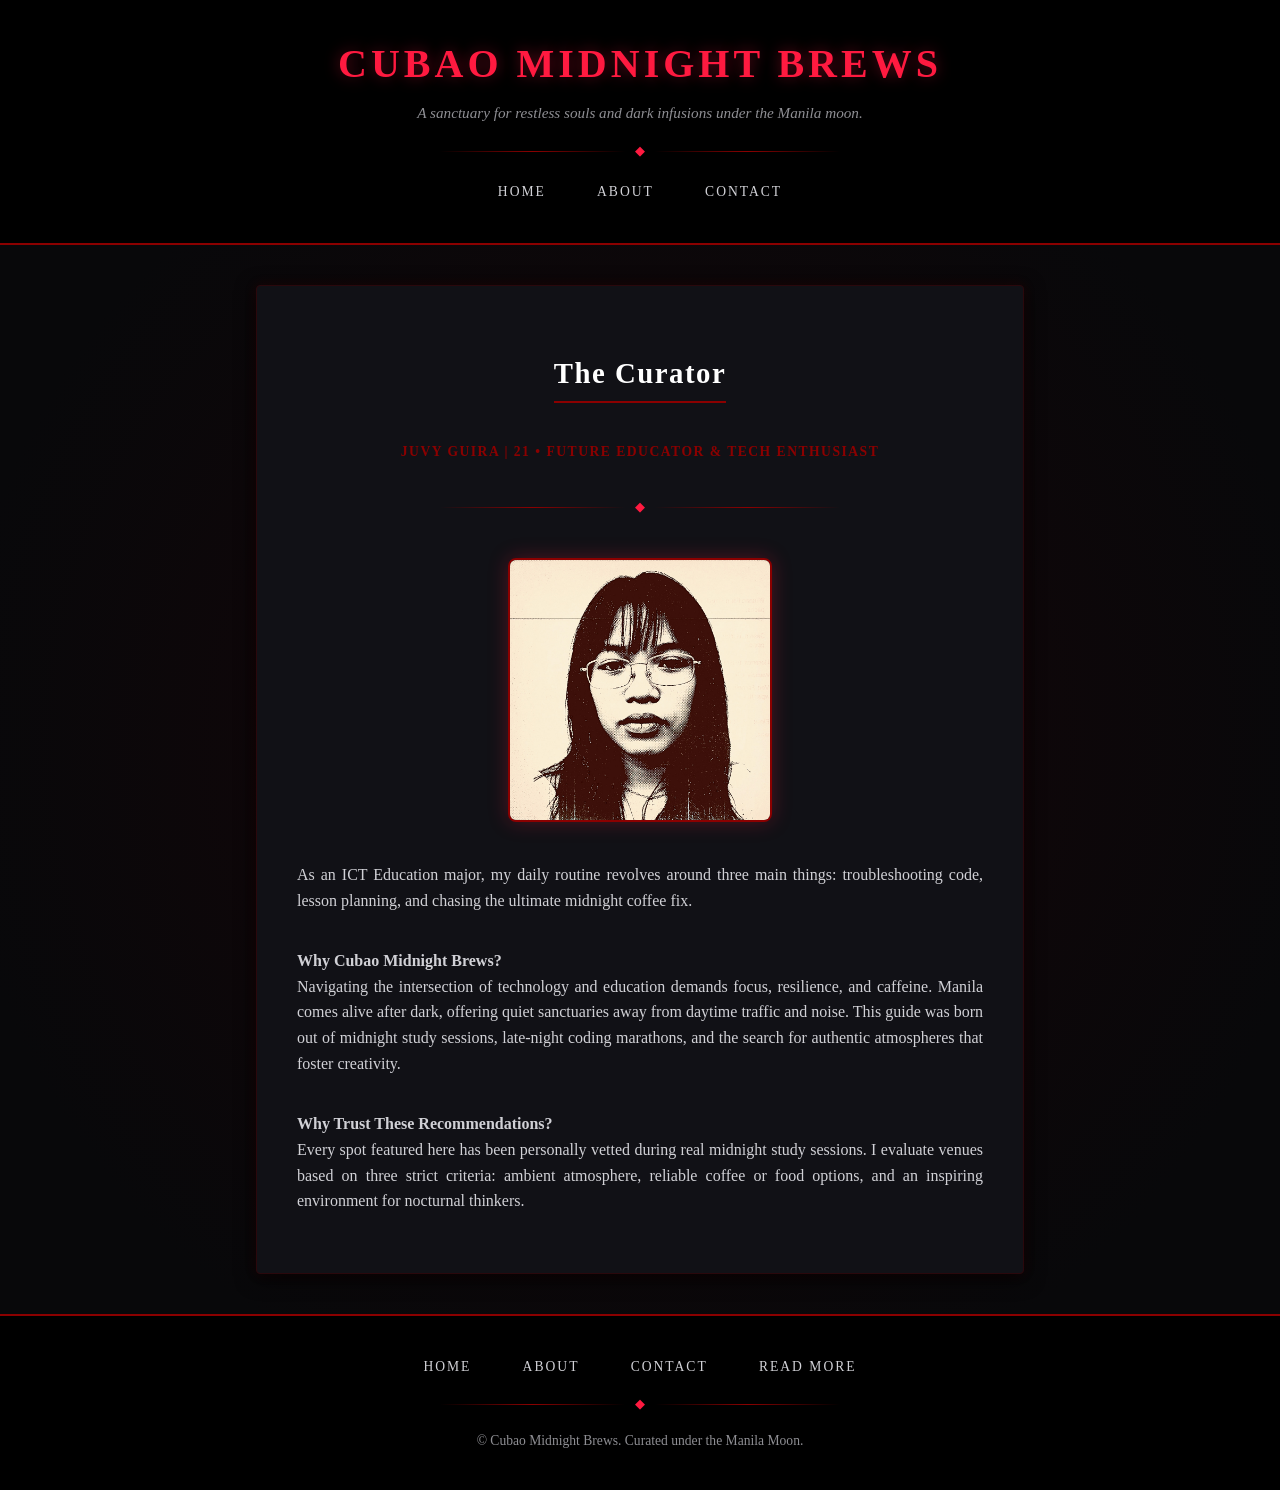
==== about.html @ 868a0814 "i added a about page, contact page, and a read more link to the index page. I also added a new image" ====
<style> /* style */
    :root {
      --bg-color: #08080a;
      --card-bg: #111116;
      --text-main: #d1d1d6;
      --text-muted: #8e8e93;
      --accent-crimson: #8b0000;
      --accent-glow: #ff1a40;
      --border-color: #2a080c;
    }

    body {
      background-color: var(--bg-color);
      background-image: radial-gradient(circle at center, #150508 0%, #08080a 70%);
      color: var(--text-main);
      font-family: 'Georgia', serif;
      margin: 0;
      padding: 0;
      display: flex;
      flex-direction: column;
      align-items: center;
      min-height: 100vh;
      line-height: 1.6;
    }

    /* header & navigation */
    header {
      width: 100%;
      background: #000000;
      border-bottom: 2px solid var(--accent-crimson);
      padding: 2rem 1rem 1.5rem 1rem;
      text-align: center;
      box-sizing: border-box;
    }

    h1 {
      font-size: 2.5rem;
      color: var(--accent-glow);
      text-transform: uppercase;
      letter-spacing: 4px;
      text-shadow: 0 0 15px rgba(255, 26, 64, 0.4);
      margin: 0 0 0.3rem 0;
    }

    .tagline {
      font-style: italic;
      color: var(--text-muted);
      margin: 0 0 1rem 0;
      font-size: 0.95rem;
    }

    .gothic-divider {
      display: flex;
      align-items: center;
      justify-content: center;
      margin: 1rem auto;
      width: 80%;
      max-width: 400px;
    }

    .gothic-divider::before,
    .gothic-divider::after {
      content: '';
      flex: 1;
      height: 1px;
      background: linear-gradient(to right, transparent, var(--accent-crimson), transparent);
    }

    .gothic-divider span {
      color: var(--accent-glow);
      padding: 0 10px;
      font-size: 0.8rem;
    }

    nav ul {
      list-style: none;
      padding: 0;
      margin: 1rem 0;
      display: flex;
      justify-content: center;
      gap: 2rem;
    }

    nav a {
      color: var(--text-main);
      text-decoration: none;
      text-transform: uppercase;
      font-size: 0.85rem;
      letter-spacing: 2px;
      padding: 0.3rem 0.6rem;
      transition: all 0.3s ease;
    }

    nav a:hover {
      color: var(--accent-glow);
      border-bottom: 2px solid var(--accent-glow);
      text-shadow: 0 0 8px rgba(255, 26, 64, 0.6);
    }

    /* layout container */
    main {
      width: 100%;
      max-width: 800px;
      padding: 2.5rem 1rem;
      box-sizing: border-box;
      flex: 1;
    }

    h2 {
      font-size: 1.8rem;
      color: #ffffff;
      border-bottom: 2px solid var(--accent-crimson);
      padding-bottom: 0.3rem;
      margin-bottom: 1.5rem;
      letter-spacing: 1.5px;
      text-align: center;
    }

    .location-tag {
      font-size: 0.85rem;
      text-transform: uppercase;
      letter-spacing: 1.5px;
      color: var(--accent-crimson);
      font-weight: bold;
      margin-bottom: 0.8rem;
      text-align: center;
    }

    /* about card */
    .about-card {
      background: var(--card-bg);
      border: 1px solid var(--border-color);
      border-radius: 4px;
      padding: 2.5rem;
      box-sizing: border-box;
      display: flex;
      flex-direction: column;
      align-items: center;
      box-shadow: 0 4px 20px rgba(0, 0, 0, 0.9), 0 0 12px rgba(139, 0, 0, 0.2);
    }

    .about-card p {
      margin-bottom: 1.2rem;
      text-align: justify;
    }

    /* square owner photo */
    .about-card img {
      width: 260px;
      height: 260px;
      object-fit: cover;
      border-radius: 8px;
      border: 2px solid var(--accent-crimson);
      margin: 1.5rem 0;
      box-shadow: 0 0 20px rgba(255, 26, 64, 0.25);
    }

    /* footer */
    footer {
      width: 100%;
      background: #000000;
      border-top: 2px solid var(--accent-crimson);
      text-align: center;
      padding: 1.5rem 1rem;
      font-size: 0.85rem;
      color: var(--text-muted);
      box-sizing: border-box;
    }

    @media (max-width: 768px) {
      .about-card img {
        width: 200px;
        height: 200px;
      }
    }
  </style>
</head>
<body>

  <header>
    <h1>Cubao Midnight Brews</h1>
    <p class="tagline">A sanctuary for restless souls and dark infusions under the Manila moon.</p>

    <div class="gothic-divider"><span>◆</span></div>

    <nav>
      <ul>
        <li><a href="index.html">Home</a></li>
        <li><a href="about.html">About</a></li>
        <li><a href="contact.html">Contact</a></li>
      </ul>
    </nav>
  </header>

  <main>
    <article class="about-card">
      <h2>The Curator</h2>
      <p class="location-tag">Juvy Guira | 21 • Future Educator & Tech Enthusiast</p>
      
      <div class="gothic-divider"><span>◆</span></div>

      <img src="images/owner_photo.jpg" alt="Juvy Guira">

      <p>As an ICT Education major, my daily routine revolves around three main things: troubleshooting code, lesson planning, and chasing the ultimate midnight coffee fix.</p>
      
      <p><strong>Why Cubao Midnight Brews?</strong><br>
      Navigating the intersection of technology and education demands focus, resilience, and caffeine. Manila comes alive after dark, offering quiet sanctuaries away from daytime traffic and noise. This guide was born out of midnight study sessions, late-night coding marathons, and the search for authentic atmospheres that foster creativity.</p>
      
      <p><strong>Why Trust These Recommendations?</strong><br>
      Every spot featured here has been personally vetted during real midnight study sessions. I evaluate venues based on three strict criteria: ambient atmosphere, reliable coffee or food options, and an inspiring environment for nocturnal thinkers.</p>
    </article>
  </main>

  <footer>
    <nav>
      <ul>
        <li><a href="index.html">Home</a></li>
        <li><a href="about.html">About</a></li>
        <li><a href="contact.html">Contact</a></li>
        <li><a href="places/warehouse_coffee.html">Read more</a></li>
      </ul>
    </nav>
    <div class="gothic-divider"><span>◆</span></div>
    <p>&copy; Cubao Midnight Brews. Curated under the Manila Moon.</p>
  </footer>

</body>
</html>
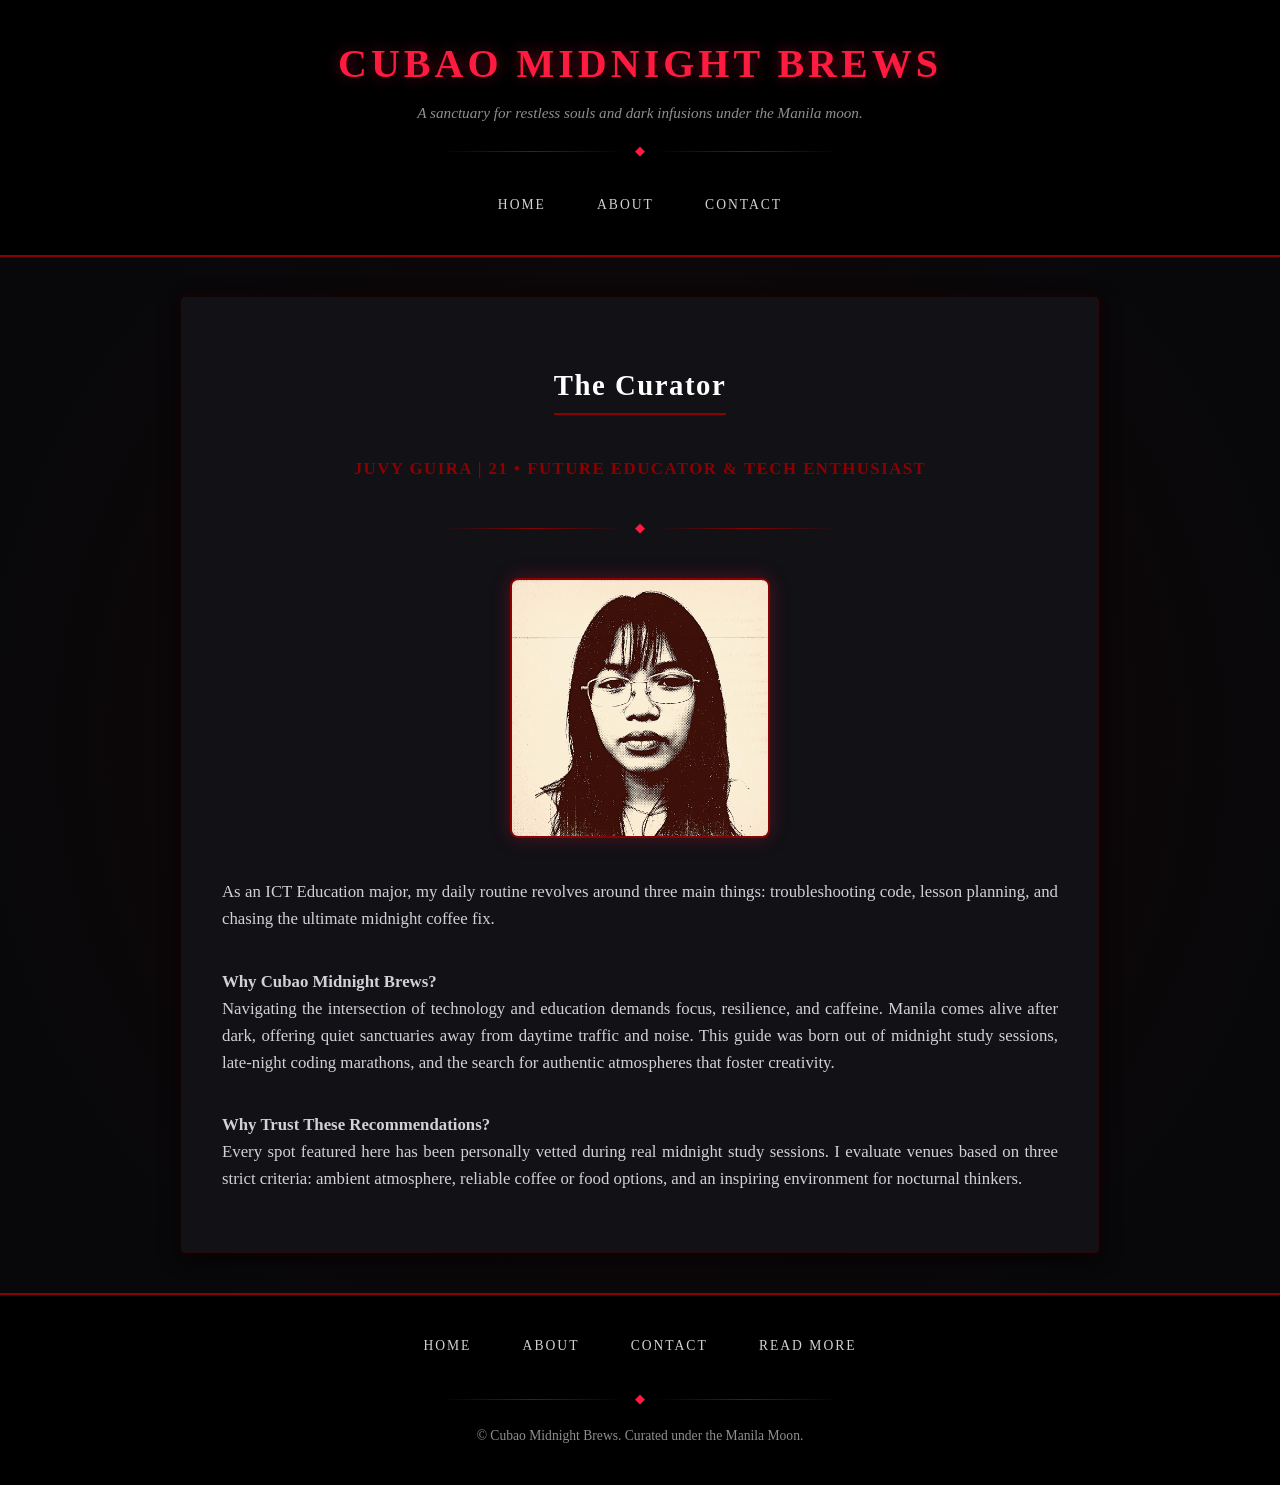
==== commit b63a4ac1: "added a new CSS file named "style.css" to the project, which contains styles for the navigation bar " ====
--- a/about.html
+++ b/about.html
@@ -1,180 +1,7 @@
-    <style> /* style */
-    :root {
-      --bg-color: #08080a;
-      --card-bg: #111116;
-      --text-main: #d1d1d6;
-      --text-muted: #8e8e93;
-      --accent-crimson: #8b0000;
-      --accent-glow: #ff1a40;
-      --border-color: #2a080c;
-    }
+<head>
+  <link rel="stylesheet" href="style.css">
+</head>
 
-    body {
-      background-color: var(--bg-color);
-      background-image: radial-gradient(circle at center, #150508 0%, #08080a 70%);
-      color: var(--text-main);
-      font-family: 'Georgia', serif;
-      margin: 0;
-      padding: 0;
-      display: flex;
-      flex-direction: column;
-      align-items: center;
-      min-height: 100vh;
-      line-height: 1.6;
-    }
-
-    /* header & navigation */
-    header {
-      width: 100%;
-      background: #000000;
-      border-bottom: 2px solid var(--accent-crimson);
-      padding: 2rem 1rem 1.5rem 1rem;
-      text-align: center;
-      box-sizing: border-box;
-    }
-
-    h1 {
-      font-size: 2.5rem;
-      color: var(--accent-glow);
-      text-transform: uppercase;
-      letter-spacing: 4px;
-      text-shadow: 0 0 15px rgba(255, 26, 64, 0.4);
-      margin: 0 0 0.3rem 0;
-    }
-
-    .tagline {
-      font-style: italic;
-      color: var(--text-muted);
-      margin: 0 0 1rem 0;
-      font-size: 0.95rem;
-    }
-
-    .gothic-divider {
-      display: flex;
-      align-items: center;
-      justify-content: center;
-      margin: 1rem auto;
-      width: 80%;
-      max-width: 400px;
-    }
-
-    .gothic-divider::before,
-    .gothic-divider::after {
-      content: '';
-      flex: 1;
-      height: 1px;
-      background: linear-gradient(to right, transparent, var(--accent-crimson), transparent);
-    }
-
-    .gothic-divider span {
-      color: var(--accent-glow);
-      padding: 0 10px;
-      font-size: 0.8rem;
-    }
-
-    nav ul {
-      list-style: none;
-      padding: 0;
-      margin: 1rem 0;
-      display: flex;
-      justify-content: center;
-      gap: 2rem;
-    }
-
-    nav a {
-      color: var(--text-main);
-      text-decoration: none;
-      text-transform: uppercase;
-      font-size: 0.85rem;
-      letter-spacing: 2px;
-      padding: 0.3rem 0.6rem;
-      transition: all 0.3s ease;
-    }
-
-    nav a:hover {
-      color: var(--accent-glow);
-      border-bottom: 2px solid var(--accent-glow);
-      text-shadow: 0 0 8px rgba(255, 26, 64, 0.6);
-    }
-
-    /* layout container */
-    main {
-      width: 100%;
-      max-width: 800px;
-      padding: 2.5rem 1rem;
-      box-sizing: border-box;
-      flex: 1;
-    }
-
-    h2 {
-      font-size: 1.8rem;
-      color: #ffffff;
-      border-bottom: 2px solid var(--accent-crimson);
-      padding-bottom: 0.3rem;
-      margin-bottom: 1.5rem;
-      letter-spacing: 1.5px;
-      text-align: center;
-    }
-
-    .location-tag {
-      font-size: 0.85rem;
-      text-transform: uppercase;
-      letter-spacing: 1.5px;
-      color: var(--accent-crimson);
-      font-weight: bold;
-      margin-bottom: 0.8rem;
-      text-align: center;
-    }
-
-    /* about card */
-    .about-card {
-      background: var(--card-bg);
-      border: 1px solid var(--border-color);
-      border-radius: 4px;
-      padding: 2.5rem;
-      box-sizing: border-box;
-      display: flex;
-      flex-direction: column;
-      align-items: center;
-      box-shadow: 0 4px 20px rgba(0, 0, 0, 0.9), 0 0 12px rgba(139, 0, 0, 0.2);
-    }
-
-    .about-card p {
-      margin-bottom: 1.2rem;
-      text-align: justify;
-    }
-
-    /* square owner photo */
-    .about-card img {
-      width: 260px;
-      height: 260px;
-      object-fit: cover;
-      border-radius: 8px;
-      border: 2px solid var(--accent-crimson);
-      margin: 1.5rem 0;
-      box-shadow: 0 0 20px rgba(255, 26, 64, 0.25);
-    }
-
-    /* footer */
-    footer {
-      width: 100%;
-      background: #000000;
-      border-top: 2px solid var(--accent-crimson);
-      text-align: center;
-      padding: 1.5rem 1rem;
-      font-size: 0.85rem;
-      color: var(--text-muted);
-      box-sizing: border-box;
-    }
-
-    @media (max-width: 768px) {
-      .about-card img {
-        width: 200px;
-        height: 200px;
-      }
-    }
-  </style>
-</head>
 <body>
 
   <header>
--- a/style.css
+++ b/style.css
@@ -0,0 +1,440 @@
+/* variables */
+:root {
+  --bg-color: #08080a;
+  --card-bg: #111116;
+  --text-main: #d1d1d6;
+  --text-muted: #8e8e93;
+  --accent-crimson: #8b0000;
+  --accent-glow: #ff1a40;
+  --border-color: #2a080c;
+}
+
+/* base styles */
+*, *::before, *::after {
+  box-sizing: border-box;
+}
+
+body {
+  background-color: var(--bg-color);
+  background-image: radial-gradient(circle at center, #150508 0%, #08080a 70%);
+  color: var(--text-main);
+  font-family: 'Georgia', serif;
+  margin: 0;
+  padding: 0;
+  display: flex;
+  flex-direction: column;
+  align-items: center;
+  min-height: 100vh;
+  line-height: 1.6;
+}
+
+h1 {
+  font-size: 2.5rem;
+  color: var(--accent-glow);
+  text-transform: uppercase;
+  letter-spacing: 4px;
+  text-shadow: 0 0 15px rgba(255, 26, 64, 0.4);
+  margin: 0 0 0.3rem 0;
+}
+
+h2 {
+  font-size: 1.8rem;
+  color: #ffffff;
+  border-bottom: 2px solid var(--accent-crimson);
+  padding-bottom: 0.3rem;
+  margin-bottom: 1.5rem;
+  letter-spacing: 1.5px;
+  text-align: center;
+}
+
+.tagline {
+  font-style: italic;
+  color: var(--text-muted);
+  margin: 0 0 1rem 0;
+  font-size: 0.95rem;
+}
+
+.gothic-divider {
+  display: flex;
+  align-items: center;
+  justify-content: center;
+  margin: 1rem auto;
+  width: 80%;
+  max-width: 400px;
+}
+
+.gothic-divider::before,
+.gothic-divider::after {
+  content: '';
+  flex: 1;
+  height: 1px;
+  background: linear-gradient(to right, transparent, var(--accent-crimson), transparent);
+}
+
+.gothic-divider span {
+  color: var(--accent-glow);
+  padding: 0 10px;
+  font-size: 0.8rem;
+}
+
+/* layout regions */
+header {
+  width: 100%;
+  background: #000000;
+  border-bottom: 2px solid var(--accent-crimson);
+  padding: 2rem 1rem 1.5rem 1rem;
+  text-align: center;
+}
+
+main {
+  width: 100%;
+  max-width: 950px;
+  padding: 2.5rem 1rem;
+  flex: 1 0 auto;
+}
+
+footer {
+  width: 100%;
+  background: #000000;
+  border-top: 2px solid var(--accent-crimson);
+  text-align: center;
+  padding: 1.5rem 1rem;
+  font-size: 0.85rem;
+  color: var(--text-muted);
+  margin-top: auto;
+}
+
+/* navigation */
+nav {
+  width: 100%;
+  display: flex;
+  justify-content: center;
+}
+
+nav ul {
+  list-style: none;
+  padding: 0;
+  margin: 1rem 0;
+  display: flex;
+  justify-content: center;
+  align-items: center;
+  gap: 2rem;
+}
+
+nav li {
+  display: inline-block;
+}
+
+nav a {
+  color: var(--text-main);
+  text-decoration: none;
+  text-transform: uppercase;
+  font-size: 0.85rem;
+  letter-spacing: 2px;
+  padding: 0.3rem 0.6rem;
+  transition: all 0.3s ease;
+}
+
+nav a:hover,
+nav a:focus {
+  color: var(--accent-glow);
+  border-bottom: 2px solid var(--accent-glow);
+  text-shadow: 0 0 8px rgba(255, 26, 64, 0.6);
+  outline: none;
+}
+
+/* components */
+/* index grid & entry cards */
+.location-tag {
+  font-size: 0.8rem;
+  text-transform: uppercase;
+  letter-spacing: 1.5px;
+  color: var(--accent-crimson);
+  font-weight: bold;
+  margin-bottom: 0.8rem;
+  text-align: center;
+}
+
+.places-grid {
+  display: grid;
+  grid-template-columns: repeat(2, 1fr);
+  gap: 2rem;
+  width: 100%;
+}
+
+.places-grid article {
+  background: var(--card-bg);
+  border: 1px solid var(--border-color);
+  border-radius: 4px;
+  padding: 1.8rem;
+  display: flex;
+  flex-direction: column;
+  justify-content: space-between;
+  text-align: center;
+  box-shadow: 0 4px 20px rgba(0, 0, 0, 0.9), 0 0 12px rgba(139, 0, 0, 0.2);
+  transition: transform 0.3s ease, box-shadow 0.3s ease, border-color 0.3s ease;
+}
+
+.places-grid article:hover {
+  transform: translateY(-4px);
+  box-shadow: 0 6px 25px rgba(0, 0, 0, 0.95), 0 0 18px rgba(255, 26, 64, 0.35);
+  border-color: var(--accent-crimson);
+}
+
+.places-grid h3 {
+  font-size: 1.4rem;
+  color: var(--accent-glow);
+  margin-bottom: 0.2rem;
+}
+
+.places-grid img {
+  width: 100%;
+  height: 280px;
+  object-fit: cover;
+  border-radius: 4px;
+  border: 1px solid var(--accent-crimson);
+  margin-top: 1.2rem;
+  box-shadow: 0 4px 15px rgba(0, 0, 0, 0.8);
+}
+
+.clickable-card {
+  position: relative;
+}
+
+.card-title-link {
+  color: var(--accent-glow);
+  text-decoration: none;
+}
+
+.card-title-link::after {
+  content: "";
+  position: absolute;
+  top: 0;
+  right: 0;
+  bottom: 0;
+  left: 0;
+  z-index: 1;
+}
+
+/* about, place detail, & form cards */
+.about-card,
+.detail-card,
+.contact-card,
+.form-card {
+  background: var(--card-bg);
+  border: 1px solid var(--border-color);
+  border-radius: 4px;
+  padding: 2.5rem;
+  box-shadow: 0 4px 20px rgba(0, 0, 0, 0.9), 0 0 12px rgba(139, 0, 0, 0.2);
+}
+
+.about-card,
+.contact-card {
+  display: flex;
+  flex-direction: column;
+  align-items: center;
+}
+
+.about-card p,
+.description {
+  text-align: justify;
+  margin-bottom: 1.2rem;
+  font-size: 1.05rem;
+}
+
+.about-card img {
+  width: 260px;
+  height: 260px;
+  object-fit: cover;
+  border-radius: 8px;
+  border: 2px solid var(--accent-crimson);
+  margin: 1.5rem 0;
+  box-shadow: 0 0 20px rgba(255, 26, 64, 0.25);
+}
+
+.contact-card img {
+  width: 150px;
+  height: 150px;
+  object-fit: cover;
+  border-radius: 50%;
+  border: 2px solid var(--accent-crimson);
+  margin: 0.5rem 0 1.5rem 0;
+  box-shadow: 0 0 15px rgba(255, 26, 64, 0.3);
+}
+
+.hero-image {
+  width: 100%;
+  max-height: 450px;
+  object-fit: cover;
+  border-radius: 4px;
+  border: 2px solid var(--accent-crimson);
+  margin: 1.5rem 0;
+  box-shadow: 0 0 20px rgba(255, 26, 64, 0.2);
+}
+
+/* tables */
+.details-table {
+  width: 100%;
+  border-collapse: collapse;
+  margin-top: 2rem;
+  background: #0d0d11;
+  border: 1px solid var(--border-color);
+}
+
+.details-table th,
+.details-table td {
+  padding: 0.8rem 1.2rem;
+  text-align: left;
+  border-bottom: 1px solid var(--border-color);
+}
+
+.details-table th {
+  background: #180508;
+  color: var(--accent-glow);
+  text-transform: uppercase;
+  font-size: 0.85rem;
+  letter-spacing: 1px;
+  width: 30%;
+}
+
+.details-table td {
+  color: var(--text-main);
+  font-size: 0.95rem;
+}
+
+/* forms & buttons */
+form {
+  width: 100%;
+  display: flex;
+  flex-direction: column;
+  gap: 1.2rem;
+}
+
+fieldset {
+  border: 1px solid var(--border-color);
+  border-radius: 4px;
+  padding: 1.5rem;
+  background: #0d0d11;
+  margin: 0;
+}
+
+legend {
+  color: var(--accent-glow);
+  text-transform: uppercase;
+  font-size: 0.85rem;
+  letter-spacing: 1.5px;
+  padding: 0 0.5rem;
+  font-weight: bold;
+}
+
+.form-group {
+  display: flex;
+  flex-direction: column;
+  gap: 0.4rem;
+}
+
+label {
+  color: var(--text-main);
+  font-size: 0.9rem;
+  letter-spacing: 0.5px;
+  cursor: pointer;
+}
+
+input[type="text"],
+input[type="email"],
+select,
+textarea {
+  width: 100%;
+  background: #050507;
+  border: 1px solid var(--border-color);
+  color: #ffffff;
+  padding: 0.75rem;
+  border-radius: 4px;
+  font-family: inherit;
+  font-size: 0.95rem;
+  transition: border-color 0.3s ease, box-shadow 0.3s ease;
+}
+
+select option {
+  background: #111116;
+  color: #ffffff;
+}
+
+input[type="text"]:focus,
+input[type="email"]:focus,
+select:focus,
+textarea:focus {
+  outline: none;
+  border-color: var(--accent-glow);
+  box-shadow: 0 0 8px rgba(255, 26, 64, 0.4);
+}
+
+textarea {
+  resize: vertical;
+  min-height: 120px;
+}
+
+.options-list {
+  display: flex;
+  flex-direction: column;
+  gap: 0.6rem;
+  margin-top: 0.5rem;
+}
+
+.option-label {
+  display: flex;
+  align-items: center;
+  gap: 0.6rem;
+  cursor: pointer;
+  font-size: 0.95rem;
+}
+
+.option-label input {
+  accent-color: var(--accent-glow);
+  cursor: pointer;
+}
+
+.submit-btn,
+.suggest-btn {
+  display: inline-block;
+  width: 100%;
+  background: var(--card-bg);
+  color: var(--accent-glow);
+  border: 1px solid var(--accent-crimson);
+  padding: 0.8rem 1.8rem;
+  font-family: 'Georgia', serif;
+  font-size: 1rem;
+  text-transform: uppercase;
+  letter-spacing: 2px;
+  text-decoration: none;
+  text-align: center;
+  border-radius: 4px;
+  cursor: pointer;
+  transition: all 0.3s ease;
+}
+
+.suggest-box {
+  margin-top: 2.5rem;
+  text-align: center;
+}
+
+.submit-btn:hover,
+.submit-btn:focus,
+.suggest-btn:hover {
+  background: var(--accent-crimson);
+  color: #ffffff;
+  box-shadow: 0 0 15px rgba(255, 26, 64, 0.6);
+  outline: none;
+}
+
+/* responsive styles */
+@media (max-width: 768px) {
+  .places-grid {
+    grid-template-columns: 1fr;
+  }
+  
+  .about-card img {
+    width: 200px;
+    height: 200px;
+  }
+}
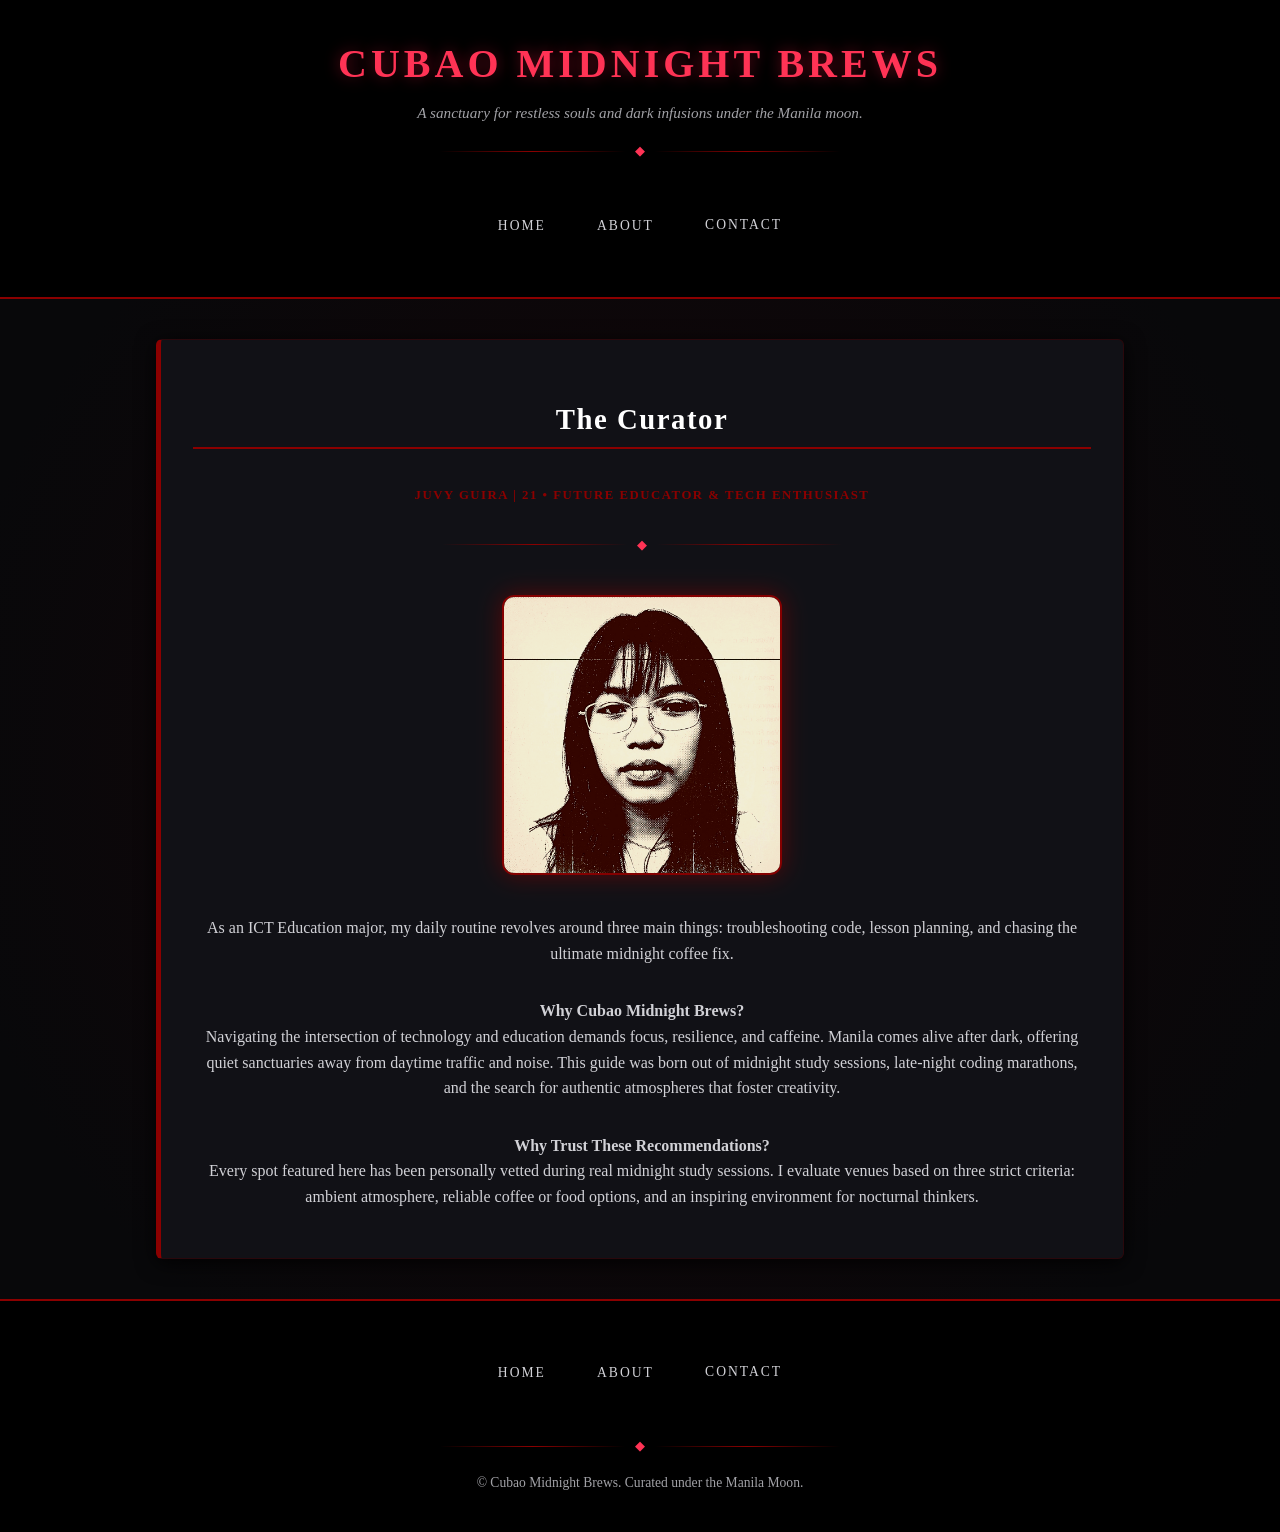
==== commit 7758575d: "deleted unnecessary lines in the about.html and index.html files to fix the HTML structure and ensur" ====
--- a/about.html
+++ b/about.html
@@ -44,7 +44,6 @@
         <li><a href="index.html">Home</a></li>
         <li><a href="about.html">About</a></li>
         <li><a href="contact.html">Contact</a></li>
-        <li><a href="places/warehouse_coffee.html">Read more</a></li>
       </ul>
     </nav>
     <div class="gothic-divider"><span>◆</span></div>
--- a/style.css
+++ b/style.css
@@ -1,17 +1,22 @@
-/* variables */
+/* variables & contrast adjustments */
 :root {
   --bg-color: #08080a;
   --card-bg: #111116;
   --text-main: #d1d1d6;
-  --text-muted: #8e8e93;
+  --text-muted: #a1a1a6;
   --accent-crimson: #8b0000;
-  --accent-glow: #ff1a40;
+  --accent-glow: #ff3355;
   --border-color: #2a080c;
 }
 
 /* base styles */
 *, *::before, *::after {
   box-sizing: border-box;
+}
+
+html, body {
+  width: 100%;
+  overflow-x: hidden;
 }
 
 body {
@@ -88,7 +93,7 @@
 
 main {
   width: 100%;
-  max-width: 950px;
+  max-width: 1000px;
   padding: 2.5rem 1rem;
   flex: 1 0 auto;
 }
@@ -104,7 +109,7 @@
   margin-top: auto;
 }
 
-/* navigation */
+/* navigation fixes (removes all rogue background boxes, borders, and text selection highlights) */
 nav {
   width: 100%;
   display: flex;
@@ -125,26 +130,84 @@
   display: inline-block;
 }
 
-nav a {
-  color: var(--text-main);
-  text-decoration: none;
+nav a,
+nav a:link,
+nav a:visited,
+nav a:active {
+  color: var(--text-main) !important;
+  background: transparent !important;
+  background-color: transparent !important;
+  border: none !important;
+  border-radius: 0 !important;
+  outline: none !important;
+  box-shadow: none !important;
+  text-decoration: none !important;
   text-transform: uppercase;
   font-size: 0.85rem;
   letter-spacing: 2px;
   padding: 0.3rem 0.6rem;
-  transition: all 0.3s ease;
-}
-
-nav a:hover,
+  transition: color 0.3s ease, border-color 0.3s ease;
+}
+
+nav a:hover {
+  color: var(--accent-glow) !important;
+  border-bottom: 2px solid var(--accent-glow) !important;
+  background: transparent !important;
+  background-color: transparent !important;
+  text-shadow: 0 0 8px rgba(255, 26, 64, 0.6);
+}
+
 nav a:focus {
+  outline: none !important;
+  background: transparent !important;
+  background-color: transparent !important;
+  box-shadow: none !important;
+}
+
+/* grid layout fixes */
+.places-grid,
+.haunts-grid,
+section.grid {
+  display: grid;
+  grid-template-columns: repeat(2, minmax(0, 1fr));
+  gap: 2rem;
+  width: 100%;
+}
+
+/* place cards */
+.place-card,
+article {
+  background-color: var(--card-bg);
+  border-radius: 6px;
+  padding: 1.5rem;
+  border-left: 5px solid var(--accent-crimson);
+  border-top: 1px solid var(--border-color);
+  border-right: 1px solid var(--border-color);
+  border-bottom: 1px solid var(--border-color);
+  display: flex;
+  flex-direction: column;
+  justify-content: space-between;
+  box-shadow: 0 4px 20px rgba(0, 0, 0, 0.9), 0 0 12px rgba(139, 0, 0, 0.2);
+  transition: transform 0.3s ease, box-shadow 0.3s ease, border-color 0.3s ease;
+  overflow: hidden;
+}
+
+.place-card:hover,
+article:hover {
+  transform: translateY(-4px);
+  box-shadow: 0 6px 25px rgba(0, 0, 0, 0.95), 0 0 18px rgba(255, 26, 64, 0.35);
+  border-left-color: var(--accent-glow);
+}
+
+.place-card .place-title,
+.place-card h3,
+article h3 {
+  font-size: 1.5rem;
   color: var(--accent-glow);
-  border-bottom: 2px solid var(--accent-glow);
-  text-shadow: 0 0 8px rgba(255, 26, 64, 0.6);
-  outline: none;
-}
-
-/* components */
-/* index grid & entry cards */
+  margin: 0 0 0.4rem 0;
+  letter-spacing: 1px;
+}
+
 .location-tag {
   font-size: 0.8rem;
   text-transform: uppercase;
@@ -152,60 +215,76 @@
   color: var(--accent-crimson);
   font-weight: bold;
   margin-bottom: 0.8rem;
-  text-align: center;
-}
-
-.places-grid {
-  display: grid;
-  grid-template-columns: repeat(2, 1fr);
-  gap: 2rem;
-  width: 100%;
-}
-
-.places-grid article {
-  background: var(--card-bg);
-  border: 1px solid var(--border-color);
-  border-radius: 4px;
-  padding: 1.8rem;
-  display: flex;
-  flex-direction: column;
-  justify-content: space-between;
-  text-align: center;
-  box-shadow: 0 4px 20px rgba(0, 0, 0, 0.9), 0 0 12px rgba(139, 0, 0, 0.2);
-  transition: transform 0.3s ease, box-shadow 0.3s ease, border-color 0.3s ease;
-}
-
-.places-grid article:hover {
-  transform: translateY(-4px);
-  box-shadow: 0 6px 25px rgba(0, 0, 0, 0.95), 0 0 18px rgba(255, 26, 64, 0.35);
-  border-color: var(--accent-crimson);
-}
-
-.places-grid h3 {
-  font-size: 1.4rem;
-  color: var(--accent-glow);
-  margin-bottom: 0.2rem;
-}
-
-.places-grid img {
-  width: 100%;
-  height: 280px;
+}
+
+/* general content image constraints */
+.place-card img,
+.detail-card img,
+article img:not(.curator-img):not(.contact-img):not(.profile-pic) {
+  max-width: 100%;
+  width: 100%;
+  height: 240px;
   object-fit: cover;
   border-radius: 4px;
   border: 1px solid var(--accent-crimson);
-  margin-top: 1.2rem;
-  box-shadow: 0 4px 15px rgba(0, 0, 0, 0.8);
-}
-
+  margin-top: 1rem;
+  display: block;
+}
+
+/* LARGER, STYLISH SQUARE OWNER PHOTO FIX */
+img[src*="owner_photo.jpg"],
+.curator-img,
+.contact-img,
+.profile-pic {
+  width: 280px !important;
+  height: 280px !important;
+  object-fit: cover !important;
+  object-position: center top !important;
+  border-radius: 12px !important;
+  border: 2px solid var(--accent-crimson) !important;
+  box-shadow: 0 0 25px rgba(139, 0, 0, 0.6), inset 0 0 12px rgba(0, 0, 0, 0.8);
+  margin: 1.5rem auto !important;
+  display: block !important;
+  filter: contrast(1.1) brightness(0.95);
+  transition: transform 0.3s ease, border-color 0.3s ease, box-shadow 0.3s ease;
+}
+
+img[src*="owner_photo.jpg"]:hover,
+.curator-img:hover,
+.contact-img:hover,
+.profile-pic:hover {
+  border-color: var(--accent-glow) !important;
+  box-shadow: 0 0 30px rgba(255, 51, 85, 0.8);
+  transform: scale(1.02);
+}
+
+/* CENTERED CURATOR BIO / SUBTITLE */
+.about-card p,
+.contact-card p,
+.curator-subtitle,
+.profile-subtitle,
+.about-card > p:first-of-type,
+.contact-card > p:first-of-type {
+  text-align: center !important;
+  display: block;
+  width: 100%;
+}
+
+/* FULL CARD CLICKABLE FIX */
+.place-card,
 .clickable-card {
   position: relative;
 }
 
+.place-card a,
 .card-title-link {
   color: var(--accent-glow);
-  text-decoration: none;
-}
-
+  text-decoration: none !important;
+  border-bottom: none !important;
+  background: transparent !important;
+}
+
+.place-card a::after,
 .card-title-link::after {
   content: "";
   position: absolute;
@@ -216,63 +295,179 @@
   z-index: 1;
 }
 
-/* about, place detail, & form cards */
+.place-card p,
+.place-card .location-tag {
+  position: relative;
+  z-index: 2;
+}
+
+/* CENTERED "SUGGEST A PLACE" BUTTON */
+.btn-container,
+.suggest-container,
+p:has(> a.btn-suggest),
+p:has(> a[href*="suggest"]),
+td:has(> a.btn-suggest) {
+  display: flex;
+  justify-content: center;
+  width: 100%;
+  margin: 1.5rem 0 0.5rem 0;
+}
+
+a.btn-suggest,
+a.btn-action,
+.suggest-link,
+a[href*="suggest-form.html"],
+a[href*="contact.html"] {
+  display: inline-block;
+  background-color: #120305;
+  color: var(--accent-glow) !important;
+  border: 1px solid var(--accent-crimson);
+  padding: 0.75rem 1.8rem;
+  border-radius: 4px;
+  font-family: 'Georgia', serif;
+  font-size: 0.85rem;
+  text-transform: uppercase;
+  letter-spacing: 2px;
+  text-decoration: none !important;
+  text-align: center;
+  margin: 1rem auto;
+  transition: all 0.3s ease;
+  box-shadow: 0 0 8px rgba(139, 0, 0, 0.2);
+}
+
+a.btn-suggest:hover,
+a.btn-action:hover,
+.suggest-link:hover,
+a[href*="suggest-form.html"]:hover,
+a[href*="contact.html"]:hover {
+  background-color: var(--accent-crimson);
+  color: #ffffff !important;
+  border-color: var(--accent-glow);
+  box-shadow: 0 0 15px rgba(255, 51, 85, 0.5);
+  transform: translateY(-2px);
+}
+
+/* form & card styles */
 .about-card,
 .detail-card,
 .contact-card,
 .form-card {
   background: var(--card-bg);
   border: 1px solid var(--border-color);
+  border-left: 5px solid var(--accent-crimson);
+  border-radius: 6px;
+  padding: 2rem;
+  box-shadow: 0 4px 20px rgba(0, 0, 0, 0.9);
+  text-align: center;
+}
+
+.about-card *,
+.contact-card * {
+  text-align: center;
+}
+
+.about-card ul,
+.contact-card ul {
+  display: inline-block;
+  text-align: left;
+}
+
+form {
+  width: 100%;
+  display: flex;
+  flex-direction: column;
+  gap: 1.5rem;
+  text-align: left;
+}
+
+fieldset {
+  border: 1px solid var(--border-color);
+  border-radius: 6px;
+  padding: 1.5rem;
+  background: #0d0d11;
+  margin: 0;
+}
+
+legend {
+  color: var(--accent-glow);
+  text-transform: uppercase;
+  font-size: 0.9rem;
+  letter-spacing: 1.5px;
+  padding: 0 0.6rem;
+  font-weight: bold;
+}
+
+.form-group {
+  display: flex;
+  flex-direction: column;
+  gap: 0.5rem;
+  margin-bottom: 1rem;
+}
+
+label {
+  color: var(--text-main);
+  font-size: 0.95rem;
+  letter-spacing: 0.5px;
+}
+
+input[type="text"],
+input[type="email"],
+select,
+textarea {
+  width: 100%;
+  background: #050507;
+  border: 1px solid var(--border-color);
+  color: #ffffff;
+  padding: 0.85rem 1rem;
   border-radius: 4px;
-  padding: 2.5rem;
-  box-shadow: 0 4px 20px rgba(0, 0, 0, 0.9), 0 0 12px rgba(139, 0, 0, 0.2);
-}
-
-.about-card,
-.contact-card {
-  display: flex;
-  flex-direction: column;
-  align-items: center;
-}
-
-.about-card p,
-.description {
-  text-align: justify;
-  margin-bottom: 1.2rem;
-  font-size: 1.05rem;
-}
-
-.about-card img {
-  width: 260px;
-  height: 260px;
-  object-fit: cover;
-  border-radius: 8px;
-  border: 2px solid var(--accent-crimson);
-  margin: 1.5rem 0;
-  box-shadow: 0 0 20px rgba(255, 26, 64, 0.25);
-}
-
-.contact-card img {
-  width: 150px;
-  height: 150px;
-  object-fit: cover;
-  border-radius: 50%;
-  border: 2px solid var(--accent-crimson);
-  margin: 0.5rem 0 1.5rem 0;
-  box-shadow: 0 0 15px rgba(255, 26, 64, 0.3);
-}
-
-.hero-image {
-  width: 100%;
-  max-height: 450px;
-  object-fit: cover;
+  font-family: inherit;
+  font-size: 1rem;
+}
+
+textarea {
+  resize: vertical;
+  min-height: 130px;
+}
+
+input:focus,
+textarea:focus,
+select:focus {
+  outline: 3px solid var(--accent-glow);
+  outline-offset: 2px;
+  border-color: var(--accent-glow);
+}
+
+.submit-btn,
+button[type="submit"] {
+  display: inline-block;
+  width: 100%;
+  background-color: var(--accent-crimson);
+  color: #ffffff;
+  padding: 0.9rem 1.8rem;
+  border: none;
+  cursor: pointer;
   border-radius: 4px;
-  border: 2px solid var(--accent-crimson);
-  margin: 1.5rem 0;
-  box-shadow: 0 0 20px rgba(255, 26, 64, 0.2);
-}
-
-/* tables */
+  font-family: 'Georgia', serif;
+  font-size: 1rem;
+  text-transform: uppercase;
+  letter-spacing: 2px;
+  font-weight: bold;
+  transition: background-color 0.3s ease, box-shadow 0.3s ease;
+}
+
+.submit-btn:hover,
+button[type="submit"]:hover {
+  background-color: var(--accent-glow);
+  box-shadow: 0 0 15px rgba(255, 26, 64, 0.6);
+}
+
+.submit-btn:focus,
+button[type="submit"]:focus {
+  outline: 3px solid var(--accent-glow);
+  outline-offset: 2px;
+}
+
+/* table styles */
 .details-table {
   width: 100%;
   border-collapse: collapse;
@@ -294,147 +489,13 @@
   text-transform: uppercase;
   font-size: 0.85rem;
   letter-spacing: 1px;
-  width: 30%;
-}
-
-.details-table td {
-  color: var(--text-main);
-  font-size: 0.95rem;
-}
-
-/* forms & buttons */
-form {
-  width: 100%;
-  display: flex;
-  flex-direction: column;
-  gap: 1.2rem;
-}
-
-fieldset {
-  border: 1px solid var(--border-color);
-  border-radius: 4px;
-  padding: 1.5rem;
-  background: #0d0d11;
-  margin: 0;
-}
-
-legend {
-  color: var(--accent-glow);
-  text-transform: uppercase;
-  font-size: 0.85rem;
-  letter-spacing: 1.5px;
-  padding: 0 0.5rem;
-  font-weight: bold;
-}
-
-.form-group {
-  display: flex;
-  flex-direction: column;
-  gap: 0.4rem;
-}
-
-label {
-  color: var(--text-main);
-  font-size: 0.9rem;
-  letter-spacing: 0.5px;
-  cursor: pointer;
-}
-
-input[type="text"],
-input[type="email"],
-select,
-textarea {
-  width: 100%;
-  background: #050507;
-  border: 1px solid var(--border-color);
-  color: #ffffff;
-  padding: 0.75rem;
-  border-radius: 4px;
-  font-family: inherit;
-  font-size: 0.95rem;
-  transition: border-color 0.3s ease, box-shadow 0.3s ease;
-}
-
-select option {
-  background: #111116;
-  color: #ffffff;
-}
-
-input[type="text"]:focus,
-input[type="email"]:focus,
-select:focus,
-textarea:focus {
-  outline: none;
-  border-color: var(--accent-glow);
-  box-shadow: 0 0 8px rgba(255, 26, 64, 0.4);
-}
-
-textarea {
-  resize: vertical;
-  min-height: 120px;
-}
-
-.options-list {
-  display: flex;
-  flex-direction: column;
-  gap: 0.6rem;
-  margin-top: 0.5rem;
-}
-
-.option-label {
-  display: flex;
-  align-items: center;
-  gap: 0.6rem;
-  cursor: pointer;
-  font-size: 0.95rem;
-}
-
-.option-label input {
-  accent-color: var(--accent-glow);
-  cursor: pointer;
-}
-
-.submit-btn,
-.suggest-btn {
-  display: inline-block;
-  width: 100%;
-  background: var(--card-bg);
-  color: var(--accent-glow);
-  border: 1px solid var(--accent-crimson);
-  padding: 0.8rem 1.8rem;
-  font-family: 'Georgia', serif;
-  font-size: 1rem;
-  text-transform: uppercase;
-  letter-spacing: 2px;
-  text-decoration: none;
-  text-align: center;
-  border-radius: 4px;
-  cursor: pointer;
-  transition: all 0.3s ease;
-}
-
-.suggest-box {
-  margin-top: 2.5rem;
-  text-align: center;
-}
-
-.submit-btn:hover,
-.submit-btn:focus,
-.suggest-btn:hover {
-  background: var(--accent-crimson);
-  color: #ffffff;
-  box-shadow: 0 0 15px rgba(255, 26, 64, 0.6);
-  outline: none;
-}
-
-/* responsive styles */
+}
+
+/* responsive breakpoint */
 @media (max-width: 768px) {
-  .places-grid {
+  .places-grid,
+  .haunts-grid,
+  section.grid {
     grid-template-columns: 1fr;
   }
-  
-  .about-card img {
-    width: 200px;
-    height: 200px;
-  }
 }
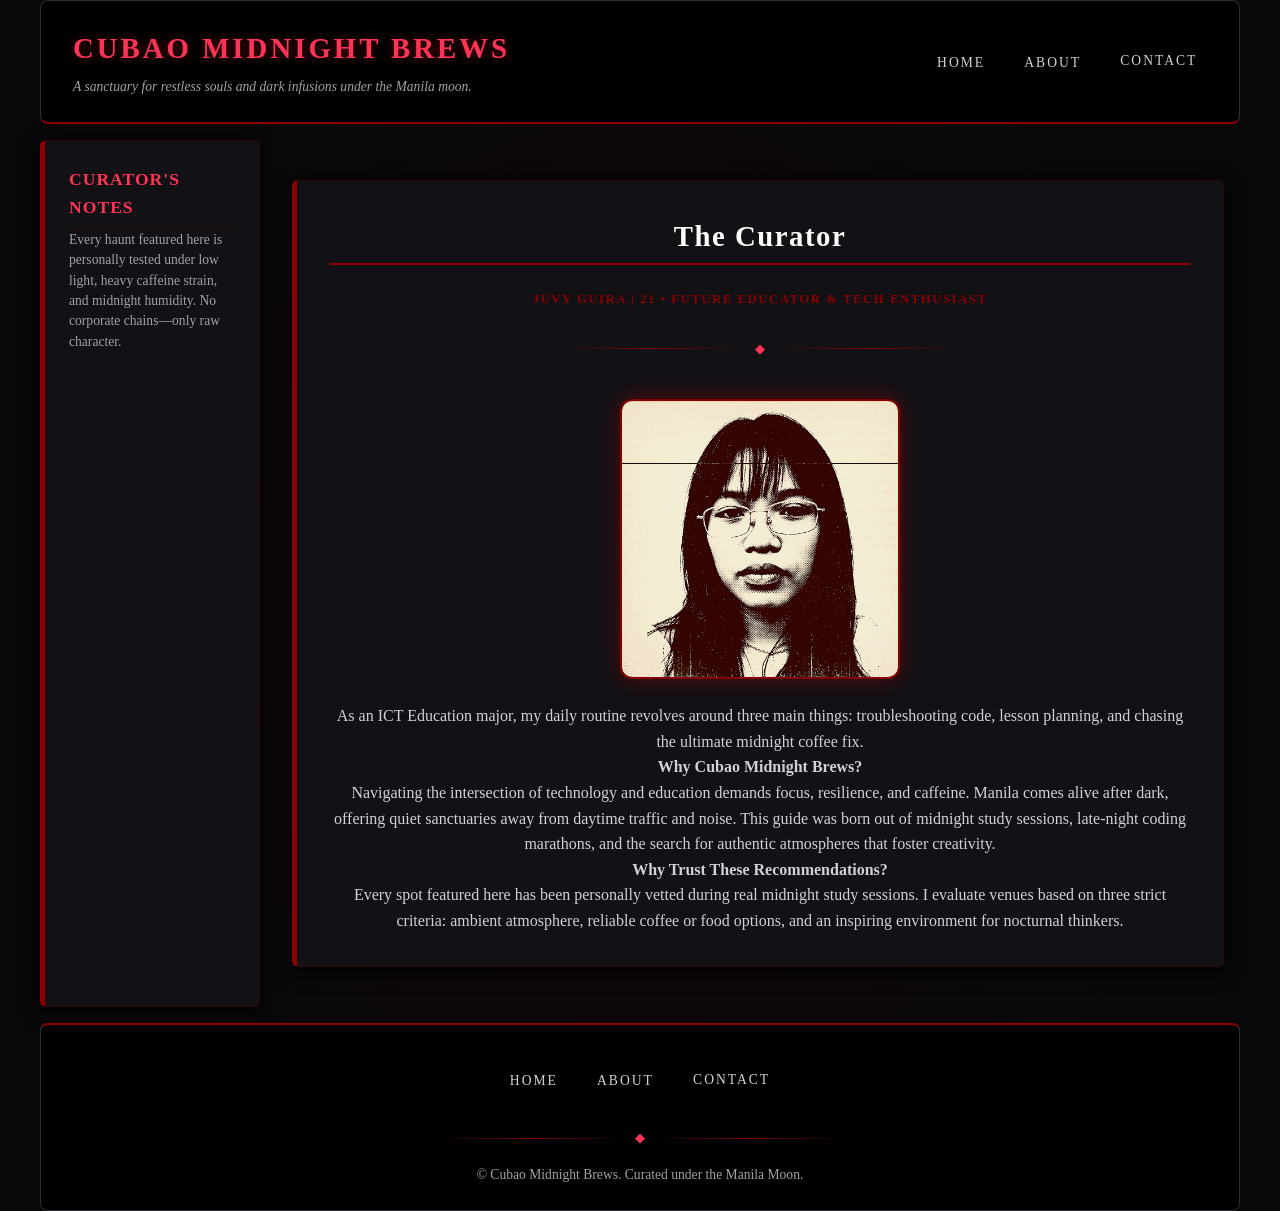
==== commit 2a0a0562: "added a side bar to the website and added a new page for the warehouse coffee place. Also updated th" ====
--- a/about.html
+++ b/about.html
@@ -1,54 +1,66 @@
+<!DOCTYPE html>
+<html lang="en">
 <head>
+  <meta charset="UTF-8">
+  <meta name="viewport" content="width=device-width, initial-scale=1.0">
+  <title>About | Cubao Midnight Brews</title>
   <link rel="stylesheet" href="style.css">
 </head>
 
 <body>
 
-  <header>
-    <h1>Cubao Midnight Brews</h1>
-    <p class="tagline">A sanctuary for restless souls and dark infusions under the Manila moon.</p>
+  <div class="page">
+    <header class="site-header">
+      <div class="brand-container">
+        <h1>Cubao Midnight Brews</h1>
+        <p class="tagline">A sanctuary for restless souls and dark infusions under the Manila moon.</p>
+      </div>
 
-    <div class="gothic-divider"><span>◆</span></div>
+      <nav>
+        <ul>
+          <li><a href="index.html">Home</a></li>
+          <li><a href="about.html">About</a></li>
+          <li><a href="contact.html">Contact</a></li>
+        </ul>
+      </nav>
+    </header>
 
-    <nav>
-      <ul>
-        <li><a href="index.html">Home</a></li>
-        <li><a href="about.html">About</a></li>
-        <li><a href="contact.html">Contact</a></li>
-      </ul>
-    </nav>
-  </header>
+    <aside class="sidebar">
+      <h3>Curator's Notes</h3>
+      <p>Every haunt featured here is personally tested under low light, heavy caffeine strain, and midnight humidity. No corporate chains—only raw character.</p>
+    </aside>
 
-  <main>
-    <article class="about-card">
-      <h2>The Curator</h2>
-      <p class="location-tag">Juvy Guira | 21 • Future Educator & Tech Enthusiast</p>
-      
+    <main>
+      <article class="about-card">
+        <h2>The Curator</h2>
+        <p class="location-tag">Juvy Guira | 21 • Future Educator & Tech Enthusiast</p>
+        
+        <div class="gothic-divider"><span>◆</span></div>
+
+        <img src="images/owner_photo.jpg" alt="Juvy Guira">
+
+        <p>As an ICT Education major, my daily routine revolves around three main things: troubleshooting code, lesson planning, and chasing the ultimate midnight coffee fix.</p>
+        
+        <p><strong>Why Cubao Midnight Brews?</strong><br>
+        Navigating the intersection of technology and education demands focus, resilience, and caffeine. Manila comes alive after dark, offering quiet sanctuaries away from daytime traffic and noise. This guide was born out of midnight study sessions, late-night coding marathons, and the search for authentic atmospheres that foster creativity.</p>
+        
+        <p><strong>Why Trust These Recommendations?</strong><br>
+        Every spot featured here has been personally vetted during real midnight study sessions. I evaluate venues based on three strict criteria: ambient atmosphere, reliable coffee or food options, and an inspiring environment for nocturnal thinkers.</p>
+      </article>
+    </main>
+
+    <footer>
+      <nav>
+        <ul>
+          <li><a href="index.html">Home</a></li>
+          <li><a href="about.html">About</a></li>
+          <li><a href="contact.html">Contact</a></li>
+        </ul>
+      </nav>
       <div class="gothic-divider"><span>◆</span></div>
-
-      <img src="images/owner_photo.jpg" alt="Juvy Guira">
-
-      <p>As an ICT Education major, my daily routine revolves around three main things: troubleshooting code, lesson planning, and chasing the ultimate midnight coffee fix.</p>
-      
-      <p><strong>Why Cubao Midnight Brews?</strong><br>
-      Navigating the intersection of technology and education demands focus, resilience, and caffeine. Manila comes alive after dark, offering quiet sanctuaries away from daytime traffic and noise. This guide was born out of midnight study sessions, late-night coding marathons, and the search for authentic atmospheres that foster creativity.</p>
-      
-      <p><strong>Why Trust These Recommendations?</strong><br>
-      Every spot featured here has been personally vetted during real midnight study sessions. I evaluate venues based on three strict criteria: ambient atmosphere, reliable coffee or food options, and an inspiring environment for nocturnal thinkers.</p>
-    </article>
-  </main>
-
-  <footer>
-    <nav>
-      <ul>
-        <li><a href="index.html">Home</a></li>
-        <li><a href="about.html">About</a></li>
-        <li><a href="contact.html">Contact</a></li>
-      </ul>
-    </nav>
-    <div class="gothic-divider"><span>◆</span></div>
-    <p>&copy; Cubao Midnight Brews. Curated under the Manila Moon.</p>
-  </footer>
+      <p>&copy; Cubao Midnight Brews. Curated under the Manila Moon.</p>
+    </footer>
+  </div>
 
 </body>
 </html>
--- a/style.css
+++ b/style.css
@@ -9,6 +9,90 @@
   --border-color: #2a080c;
 }
 
+/* css reset & global box sizing */
+*, *::before, *::after {
+  box-sizing: border-box;
+  margin: 0;
+  padding: 0;
+}
+
+body {
+  font-family: 'Segoe UI', Tahoma, Geneva, Verdana, sans-serif;
+  background-color: #0f1115;
+  color: #e1e1e6;
+  line-height: 1.6;
+  padding: 1rem;
+}
+
+/* base: mobile layout (single column, stacked) */
+.page {
+  display: grid;
+  grid-template-columns: 1fr;
+  grid-template-areas:
+    "masthead"
+    "main"
+    "side"
+    "foot";
+  gap: 1.5rem;
+  max-width: 1100px;
+  margin: 0 auto;
+}
+
+.site-header {
+  grid-area: masthead;
+  background-color: #161920;
+  padding: 1.5rem;
+  border-radius: 8px;
+  border: 1px solid #2a2e39;
+  text-align: center;
+}
+
+main {
+  grid-area: main;
+}
+
+.sidebar {
+  grid-area: side;
+  background-color: #161920;
+  padding: 1.5rem;
+  border-radius: 8px;
+  border: 1px solid #2a2e39;
+}
+
+footer {
+  grid-area: foot;
+  background-color: #161920;
+  padding: 1.5rem;
+  border-radius: 8px;
+  border: 1px solid #2a2e39;
+  text-align: center;
+}
+
+/* enhance at tablet and up (min-width: 700px) */
+@media (min-width: 700px) {
+  .page {
+    grid-template-columns: 220px 1fr;
+    grid-template-areas:
+      "masthead masthead"
+      "side     main"
+      "foot     foot";
+  }
+  
+  .site-header {
+    text-align: left;
+    display: flex;
+    justify-content: space-between;
+    align-items: center;
+  }
+}
+
+/* responsive place card grid */
+.places-grid {
+  display: grid;
+  grid-template-columns: repeat(auto-fit, minmax(280px, 1fr));
+  gap: 1.5rem;
+  margin-top: 1rem;
+}
 /* base styles */
 *, *::before, *::after {
   box-sizing: border-box;
@@ -17,6 +101,52 @@
 html, body {
   width: 100%;
   overflow-x: hidden;
+}
+
+/* page grid skeleton */
+.page {
+  display: grid;
+  grid-template-columns: 220px 1fr;
+  grid-template-areas:
+    "masthead masthead"
+    "side     main"
+    "foot     foot";
+  gap: 16px;
+  width: 100%;
+  max-width: 1200px;
+  margin: 0 auto;
+}
+
+header { grid-area: masthead; }
+aside  { grid-area: side; }
+main   { grid-area: main; }
+footer { grid-area: foot; }
+
+/* Sidebar Component Styling */
+.sidebar {
+  background-color: var(--card-bg);
+  border: 1px solid var(--border-color);
+  border-left: 5px solid var(--accent-crimson);
+  padding: 1.5rem;
+  border-radius: 6px;
+  box-shadow: 0 4px 20px rgba(0, 0, 0, 0.9);
+}
+
+.sidebar h3 {
+  font-size: 1.1rem;
+  color: var(--accent-glow);
+  text-transform: uppercase;
+  letter-spacing: 1px;
+  margin-top: 0;
+  border-bottom: 1px solid var(--border-color);
+  padding-bottom: 0.5rem;
+}
+
+.sidebar p {
+  font-size: 0.85rem;
+  color: var(--text-muted);
+  line-height: 1.5;
+  margin-bottom: 0;
 }
 
 body {
@@ -34,12 +164,12 @@
 }
 
 h1 {
-  font-size: 2.5rem;
+  font-size: 1.8rem;
   color: var(--accent-glow);
   text-transform: uppercase;
-  letter-spacing: 4px;
-  text-shadow: 0 0 15px rgba(255, 26, 64, 0.4);
-  margin: 0 0 0.3rem 0;
+  letter-spacing: 3px;
+  text-shadow: 0 0 12px rgba(255, 26, 64, 0.4);
+  margin: 0;
 }
 
 h2 {
@@ -55,8 +185,8 @@
 .tagline {
   font-style: italic;
   color: var(--text-muted);
-  margin: 0 0 1rem 0;
-  font-size: 0.95rem;
+  margin: 0;
+  font-size: 0.85rem;
 }
 
 .gothic-divider {
@@ -83,12 +213,24 @@
 }
 
 /* layout regions */
-header {
-  width: 100%;
+header,
+.site-header {
+  width: 100%;
+  max-width: 1200px;
   background: #000000;
   border-bottom: 2px solid var(--accent-crimson);
-  padding: 2rem 1rem 1.5rem 1rem;
-  text-align: center;
+  padding: 1.5rem 2rem;
+  display: flex;
+  justify-content: space-between;
+  align-items: center;
+  gap: 2rem;
+  margin: 0 auto;
+}
+
+.brand-container {
+  display: flex;
+  flex-direction: column;
+  gap: 0.3rem;
 }
 
 main {
@@ -109,25 +251,43 @@
   margin-top: auto;
 }
 
-/* navigation fixes (removes all rogue background boxes, borders, and text selection highlights) */
-nav {
-  width: 100%;
-  display: flex;
-  justify-content: center;
-}
-
-nav ul {
-  list-style: none;
-  padding: 0;
-  margin: 1rem 0;
-  display: flex;
-  justify-content: center;
+/* Navigation fixes */
+.site-header nav {
+  display: flex;
   align-items: center;
-  gap: 2rem;
-}
-
-nav li {
-  display: inline-block;
+}
+
+.site-header nav ul {
+  list-style: none !important;
+  padding: 0 !important;
+  margin: 0 !important;
+  display: flex !important;
+  flex-direction: row !important;
+  gap: 20px !important;
+  align-items: center !important;
+}
+
+/* Footer / bottom navigation centering */
+body > nav,
+footer nav,
+.footer-nav {
+  width: 100% !important;
+  display: flex !important;
+  justify-content: center !important;
+  align-items: center !important;
+}
+
+body > nav ul,
+footer nav ul,
+.footer-nav ul {
+  display: flex !important;
+  flex-direction: row !important;
+  justify-content: center !important;
+  align-items: center !important;
+  list-style: none !important;
+  padding: 0 !important;
+  margin: 0 auto !important;
+  gap: 20px !important;
 }
 
 nav a,
@@ -164,19 +324,34 @@
   box-shadow: none !important;
 }
 
-/* grid layout fixes */
+/* horizontally & vertically centered element */
+.centered-banner {
+  height: 200px;
+  display: flex;
+  justify-content: center;
+  align-items: center;
+  text-align: center;
+  background-color: var(--card-bg);
+  border: 1px solid var(--accent-crimson);
+  border-radius: 6px;
+  margin: 2rem 0;
+  box-shadow: 0 0 15px rgba(139, 0, 0, 0.3);
+}
+
+/* responsive grid layout via flexbox */
 .places-grid,
 .haunts-grid,
 section.grid {
-  display: grid;
-  grid-template-columns: repeat(2, minmax(0, 1fr));
-  gap: 2rem;
-  width: 100%;
-}
-
-/* place cards */
+  display: flex;
+  flex-wrap: wrap;
+  gap: 24px;
+  width: 100%;
+}
+
+/* place cards responsive flex rules */
 .place-card,
 article {
+  flex: 1 1 240px;
   background-color: var(--card-bg);
   border-radius: 6px;
   padding: 1.5rem;
@@ -301,7 +476,7 @@
   z-index: 2;
 }
 
-/* CENTERED "SUGGEST A PLACE" BUTTON */
+/* suggest a place button */
 .btn-container,
 .suggest-container,
 p:has(> a.btn-suggest),
@@ -489,13 +664,32 @@
   text-transform: uppercase;
   font-size: 0.85rem;
   letter-spacing: 1px;
-}
-
-/* responsive breakpoint */
+
+  
+}
+
+/* responsive media query overrides for mobile */
 @media (max-width: 768px) {
-  .places-grid,
-  .haunts-grid,
-  section.grid {
-    grid-template-columns: 1fr;
+  .site-header,
+  header {
+    flex-direction: column;
+    gap: 1rem;
+    text-align: center;
+  }
+
+  .site-header nav {
+    justify-content: center;
+  }
+
+  body > nav,
+  footer nav,
+  .footer-nav {
+    justify-content: center;
+  }
+
+  .place-card,
+  article {
+    flex: 1 1 100%;
+
   }
 }
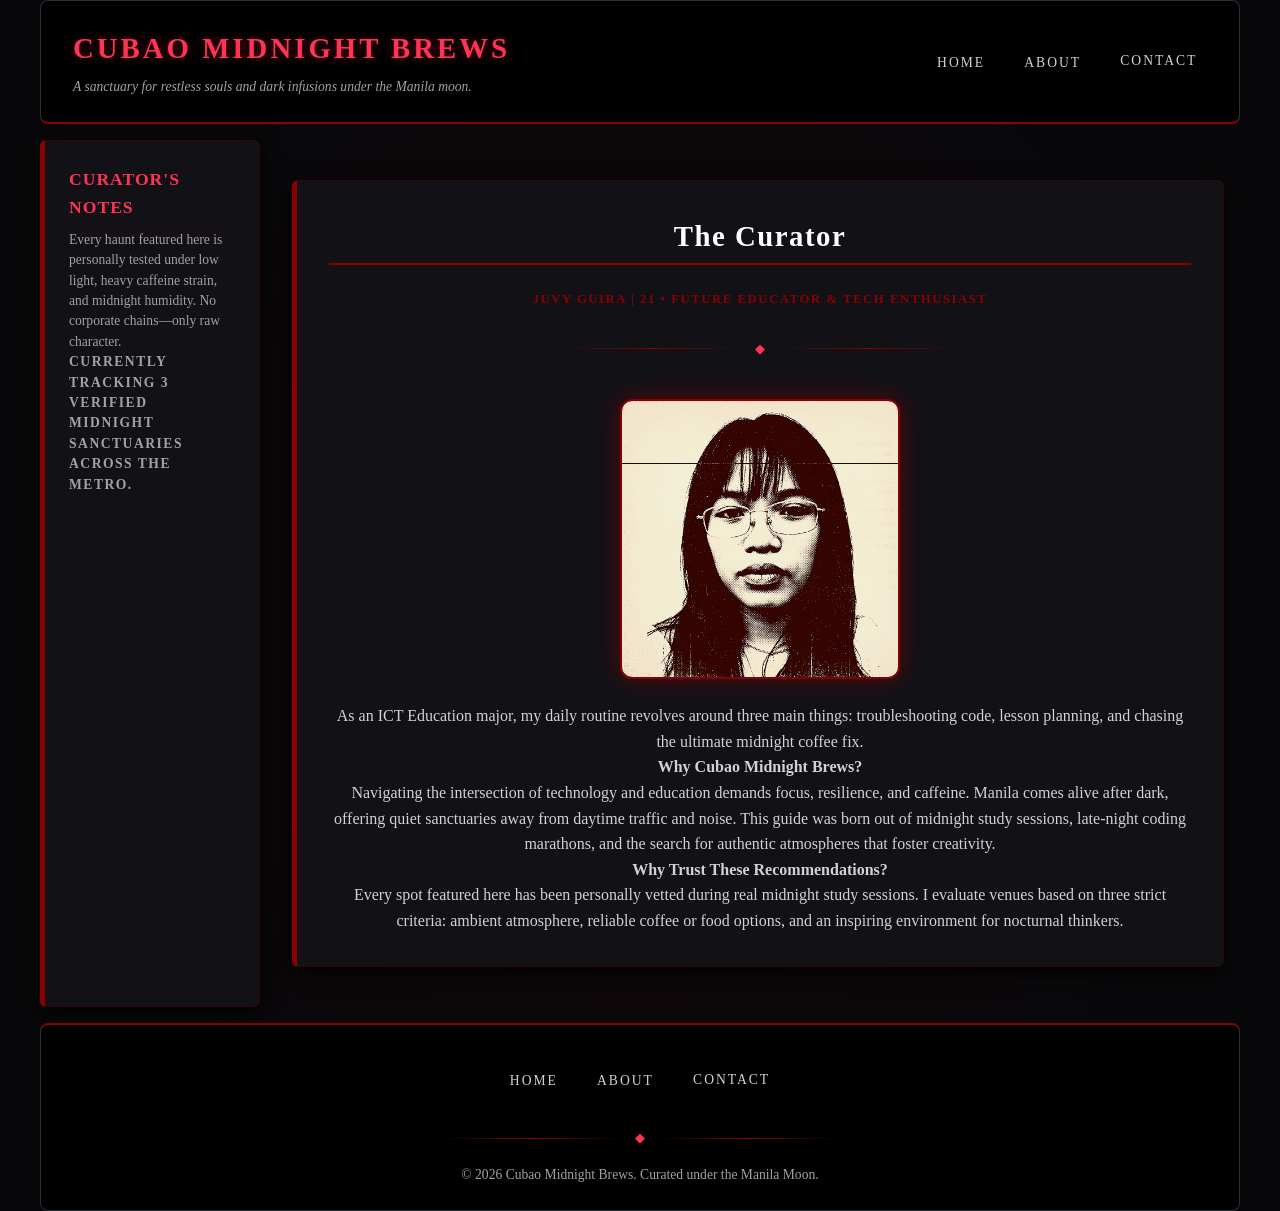
==== commit af3d2d7d: "i added a script.js file to dynamically update the copyright year and the number of locations on the" ====
--- a/about.html
+++ b/about.html
@@ -12,7 +12,7 @@
   <div class="page">
     <header class="site-header">
       <div class="brand-container">
-        <h1>Cubao Midnight Brews</h1>
+        <h1 id="brand-title">Cubao Midnight Brews</h1>
         <p class="tagline">A sanctuary for restless souls and dark infusions under the Manila moon.</p>
       </div>
 
@@ -28,6 +28,7 @@
     <aside class="sidebar">
       <h3>Curator's Notes</h3>
       <p>Every haunt featured here is personally tested under low light, heavy caffeine strain, and midnight humidity. No corporate chains—only raw character.</p>
+      <p id="computed-stats" class="location-tag"></p>
     </aside>
 
     <main>
@@ -58,9 +59,9 @@
         </ul>
       </nav>
       <div class="gothic-divider"><span>◆</span></div>
-      <p>&copy; Cubao Midnight Brews. Curated under the Manila Moon.</p>
+      <p id="dynamic-copyright">&copy; Cubao Midnight Brews. Curated under the Manila Moon.</p>
     </footer>
   </div>
-
+  <script src="script.js"></script>
 </body>
 </html>
